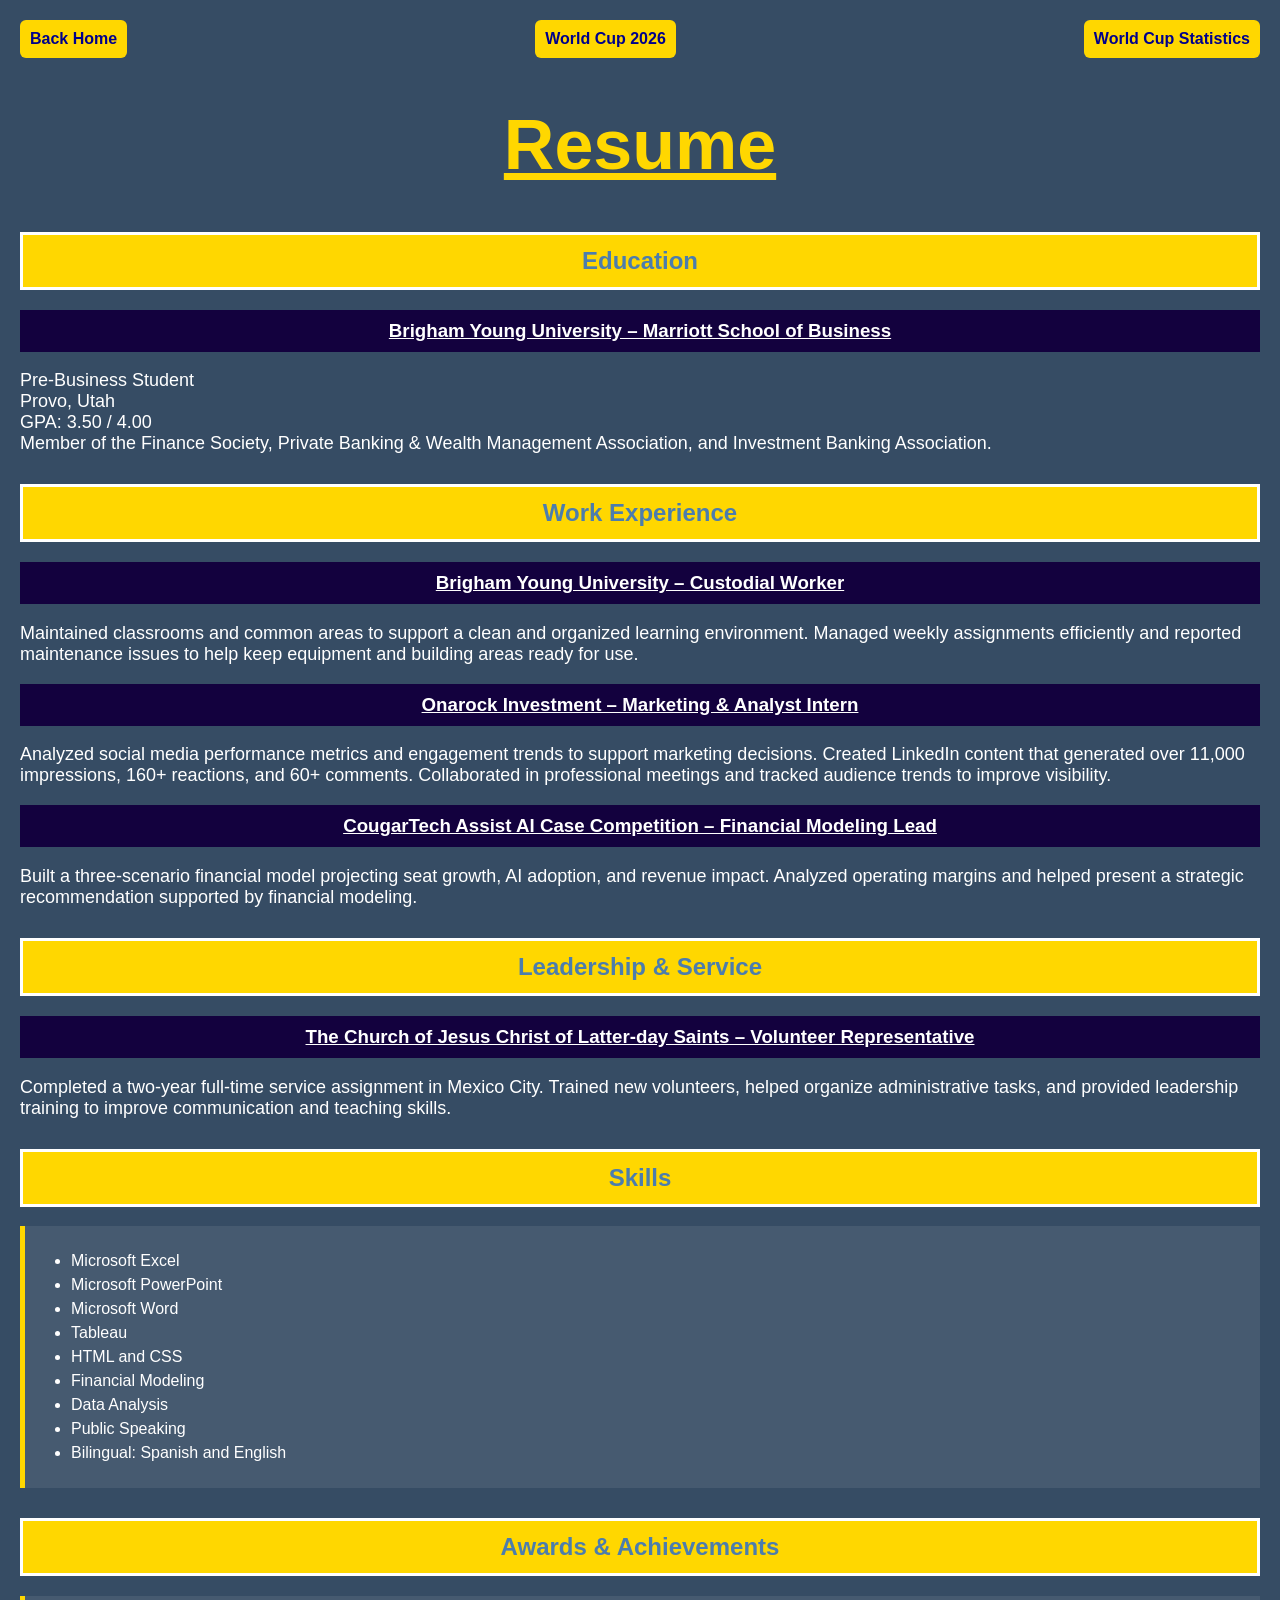
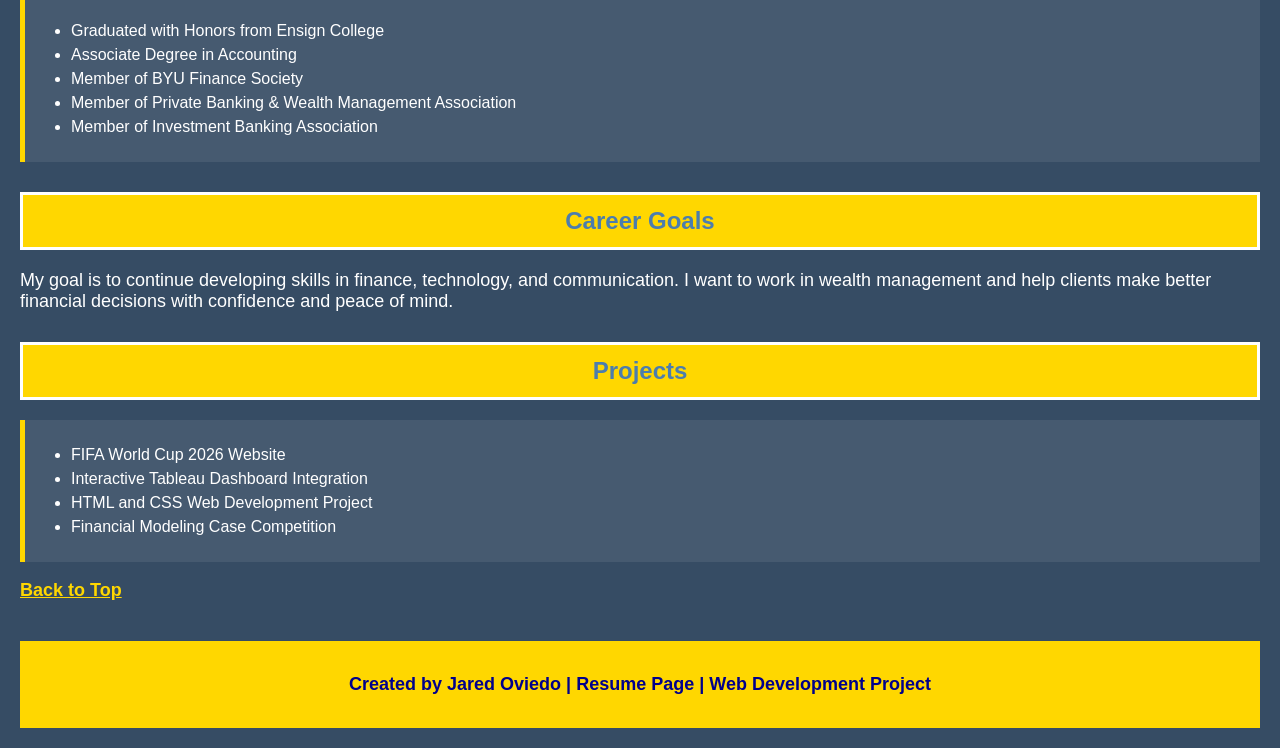
==== WebDevProject/Pages/Resume.html @ 7837ffcb "Add files via upload" ====
<!DOCTYPE html>
<html lang="en">

<head>
    <title>Resume</title>
    <link rel="stylesheet" href="../Style/styles.css">
</head>

<body>

    <div class="top-nav">
        <a class="nav-link" href="../index.html">Back Home</a>
        <a class="nav-link" href="worldcup2026.html">World Cup 2026</a>
        <a class="nav-link" href="worldcupstats.html">World Cup Statistics</a>
    </div>

    <h1 class="main-title" id="top">Resume</h1>

    <h2>Education</h2>

    <h3>Brigham Young University – Marriott School of Business</h3>
    <p>
        Pre-Business Student<br>
        Provo, Utah<br>
        GPA: 3.50 / 4.00<br>
        Member of the Finance Society, Private Banking & Wealth Management Association,
        and Investment Banking Association.
    </p>

    <h2>Work Experience</h2>

    <h3>Brigham Young University – Custodial Worker</h3>
    <p>
        Maintained classrooms and common areas to support a clean and organized learning environment.
        Managed weekly assignments efficiently and reported maintenance issues to help keep equipment
        and building areas ready for use.
    </p>

    <h3>Onarock Investment – Marketing & Analyst Intern</h3>
    <p>
        Analyzed social media performance metrics and engagement trends to support marketing decisions.
        Created LinkedIn content that generated over 11,000 impressions, 160+ reactions, and 60+ comments.
        Collaborated in professional meetings and tracked audience trends to improve visibility.
    </p>

    <h3>CougarTech Assist AI Case Competition – Financial Modeling Lead</h3>
    <p>
        Built a three-scenario financial model projecting seat growth, AI adoption, and revenue impact.
        Analyzed operating margins and helped present a strategic recommendation supported by financial modeling.
    </p>

    <h2>Leadership & Service</h2>

    <h3>The Church of Jesus Christ of Latter-day Saints – Volunteer Representative</h3>
    <p>
        Completed a two-year full-time service assignment in Mexico City.
        Trained new volunteers, helped organize administrative tasks, and provided leadership training
        to improve communication and teaching skills.
    </p>

    <h2>Skills</h2>

    <ul>
        <li>Microsoft Excel</li>
        <li>Microsoft PowerPoint</li>
        <li>Microsoft Word</li>
        <li>Tableau</li>
        <li>HTML and CSS</li>
        <li>Financial Modeling</li>
        <li>Data Analysis</li>
        <li>Public Speaking</li>
        <li>Bilingual: Spanish and English</li>
    </ul>

    <h2>Awards & Achievements</h2>

    <ul>
        <li>Graduated with Honors from Ensign College</li>
        <li>Associate Degree in Accounting</li>
        <li>Member of BYU Finance Society</li>
        <li>Member of Private Banking & Wealth Management Association</li>
        <li>Member of Investment Banking Association</li>
    </ul>

    <h2>Career Goals</h2>

    <p>
        My goal is to continue developing skills in finance, technology, and communication.
        I want to work in wealth management and help clients make better financial decisions
        with confidence and peace of mind.
    </p>

    <h2>Projects</h2>

    <ul>
        <li>FIFA World Cup 2026 Website</li>
        <li>Interactive Tableau Dashboard Integration</li>
        <li>HTML and CSS Web Development Project</li>
        <li>Financial Modeling Case Competition</li>
    </ul>

    <p>
        <a href="#top">Back to Top</a>
    </p>

    <footer>
        <p>Created by Jared Oviedo | Resume Page | Web Development Project</p>
    </footer>

</body>

</html>
---- WebDevProject/Style/styles.css ----
body{
    font-family: Arial, sans-serif;
    background-color: rgb(54, 76, 100);
    color: white;
    margin: 20px;
}

h1{
    text-align: center;
    font-size: 60px;
    color: gold;
    text-decoration: underline;
}

h2{
    color: rgb(76, 125, 173);
    background-color: gold;
    border: 3px solid white;
    padding: 12px;
    margin-top: 30px;
    text-align: center;
}

h3{
    color: white;
    background-color: rgb(19, 1, 62);
    padding: 10px;
    text-decoration: underline;
    text-align: center;
}

p{
    font-size: 18px;
}

a{
    color: gold;
    font-weight: bold;
}

a:hover{
    color: white;
    background-color: gold;
    padding: 5px;
}

img{
    display: block;
    margin: auto;
    border: 5px solid gold;
    max-width: 100%;
    height: auto;
}

ul, ol{
    background-color: rgba(255, 255, 255, 0.08);
    padding: 20px 40px;
    border-left: 5px solid gold;
}

li{
    margin: 6px;
}

section{
    background-color: rgba(255,255,255,0.08);
    border: 2px solid gold;
    padding: 20px;
    margin: 25px;
}

footer{
    text-align: center;
    margin-top: 40px;
    padding: 15px;
    background-color: gold;
    color: darkblue;
    font-weight: bold;
}

.main-title{
    font-size: 70px;
    color: gold;
    text-align: center;
}

.intro{
    text-align: center;
    font-size: 22px;
}

.nav-link{
    background-color: gold;
    color: darkblue;
    padding: 10px;
    text-decoration: none;
    border-radius: 6px;
}

.top-nav{
    display: flex;
    justify-content: space-between;
    align-items: center;
    margin-bottom: 20px;
}

.floating-ball{
    border: none;
    position: fixed;
    bottom: 20px;
    right: 20px;
    width: 85px;
    z-index: 9999;
    animation: spin 6s linear infinite;
}

@keyframes spin{
    from{
        transform: rotate(0deg);
    }
    to{
        transform: rotate(360deg);
    }
}

.three-column{
    display: flex;
    justify-content: center;
    gap: 20px;
    margin: 40px 0;
    align-items: flex-start;
}

.info-card{
    width: 30%;
    background-color: rgba(255,255,255,0.08);
    border-left: 5px solid gold;
    padding: 15px;
    text-align: center;
}

.info-card ul,
.info-card ol{
    background: none;
    border: none;
    padding-left: 25px;
    text-align: left;
}

.stats-grid{
    display: flex;
    justify-content: center;
    gap: 20px;
    margin: 40px 0;
    align-items: flex-start;
}

.stat-card{
    width: 30%;
    background-color: rgba(255,255,255,0.08);
    border-left: 5px solid gold;
    padding: 15px;
    text-align: center;
}

.stat-card img{
    width: 100%;
    max-width: 250px;
    display: block;
    margin: 15px auto;
}

.stat-card ol{
    background: none;
    border: none;
    padding-left: 25px;
    text-align: left;
}

.host-grid{
    display: flex;
    justify-content: center;
    gap: 20px;
    margin: 40px 0;
    align-items: flex-start;
}

.host-left{
    width: 20%;
}

.host-center{
    width: 55%;
}

.host-right{
    width: 20%;
}

.host-card{
    background-color: rgba(255,255,255,0.08);
    border-left: 5px solid gold;
    padding: 15px;
    text-align: center;
}

.host-card img{
    width: 100%;
    max-width: 700px;
}

.host-card ul{
    background: none;
    border: none;
    padding-left: 20px;
    text-align: left;
}

.dashboard-section{
    display: flex;
    justify-content: center;
    align-items: flex-start;
    gap: 40px;
    margin: 30px 40px;
}

.dashboard-left{
    width: 65%;
    padding: 15px;
    box-sizing: border-box;
}

.dashboard-right{
    width: 30%;
    text-align: center;
    padding: 15px;
    box-sizing: border-box;
}

.dashboard-right img{
    width: 400px;
    max-width: 100%;
}

.dashboard-right h3{
    margin-top: 15px;
}

.groups-grid{
    display: flex;
    justify-content: center;
    align-items: center;
    gap: 40px;
    margin: 40px 0;
}

.groups-left{
    width: 40%;
}

.groups-right{
    width: 50%;
}

.groups-right img{
    width: 100%;
    max-width: 700px;
}

.two-column{
    display: flex;
    justify-content: center;
    gap: 30px;
    margin: 40px 0;
    align-items: flex-start;
}

.column-card{
    width: 45%;
    background-color: rgba(255,255,255,0.08);
    border-left: 5px solid gold;
    padding: 15px;
    text-align: center;
}

.column-card ul,
.column-card ol{
    background: none;
    border: none;
    padding-left: 25px;
    text-align: left;
}

.host-video-section{
    display: flex;
    justify-content: center;
    align-items: flex-start;
    gap: 30px;
    margin: 40px 0;
}

.host-video-section .hosts{
    width:40%;
}

.host-video-section .video{
    width:55%;
}

.host-video-section iframe{
    width: 100%;
    height: 500px;
}
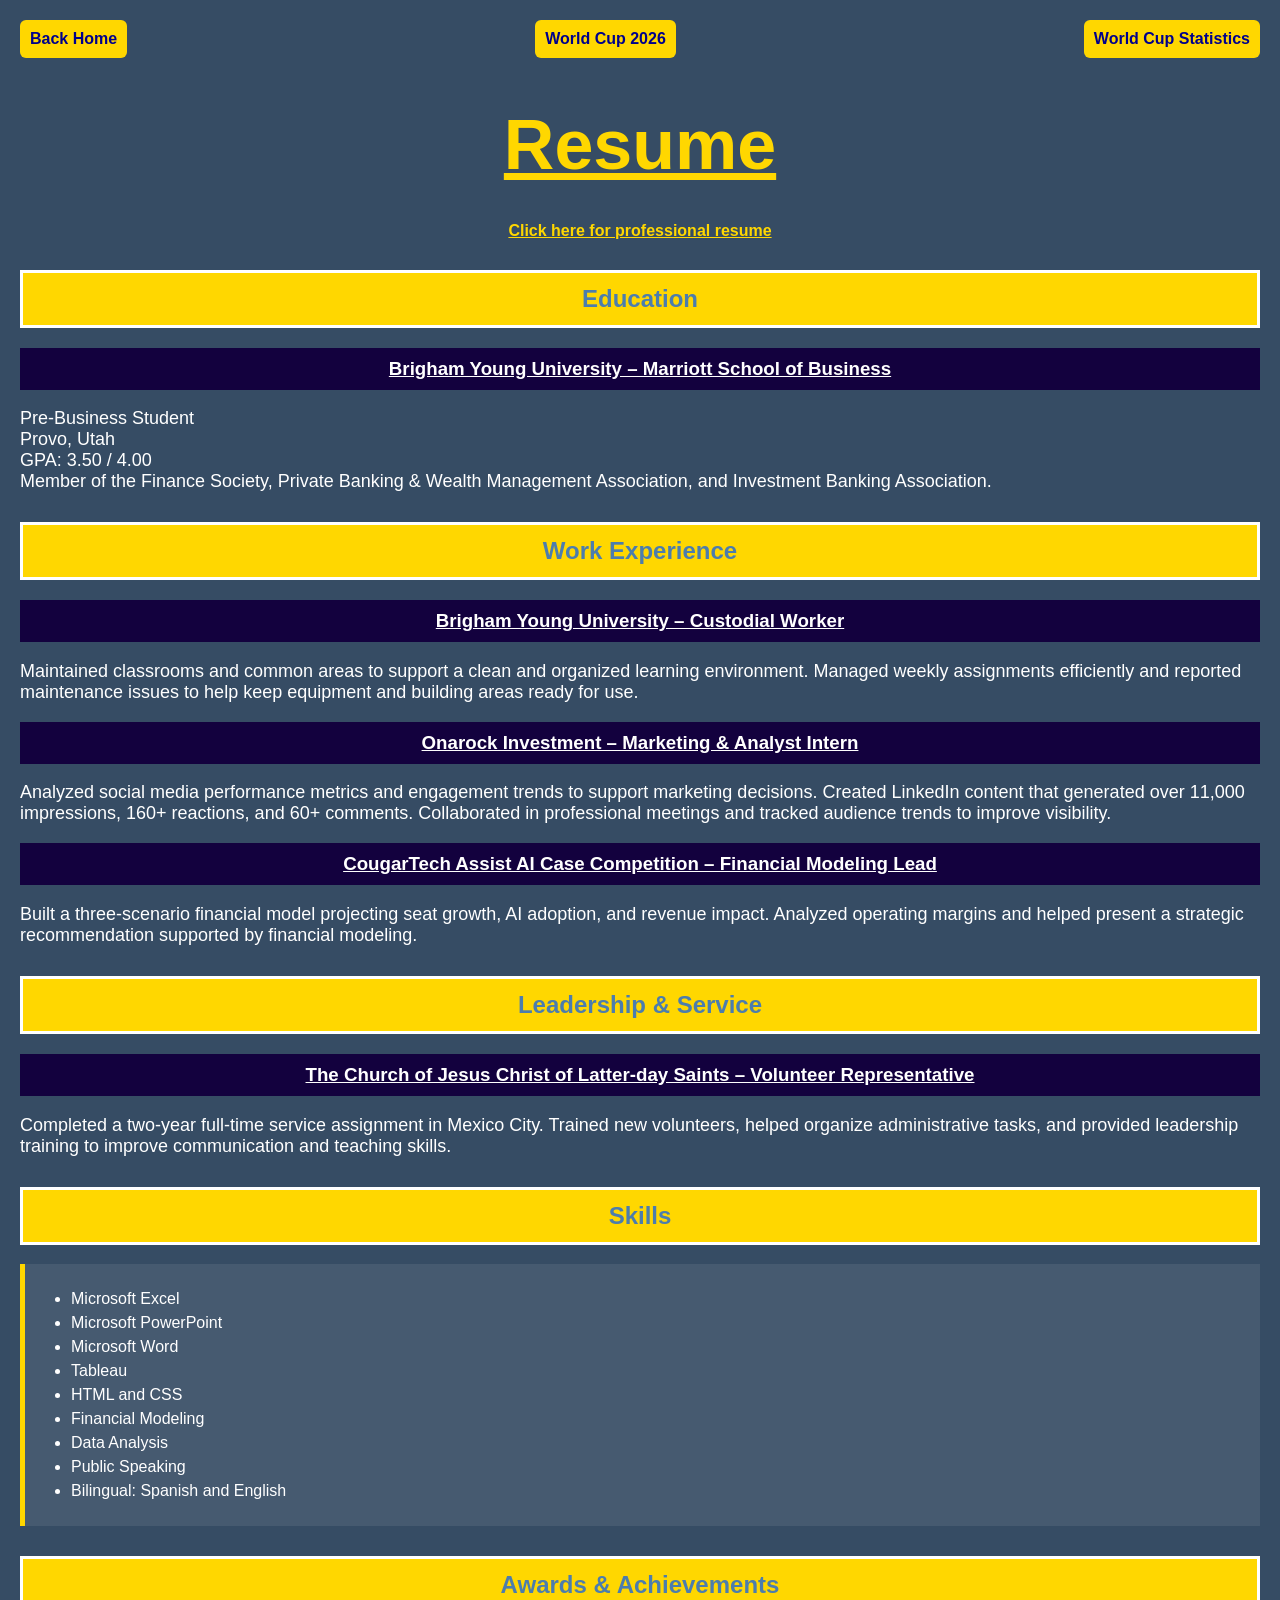
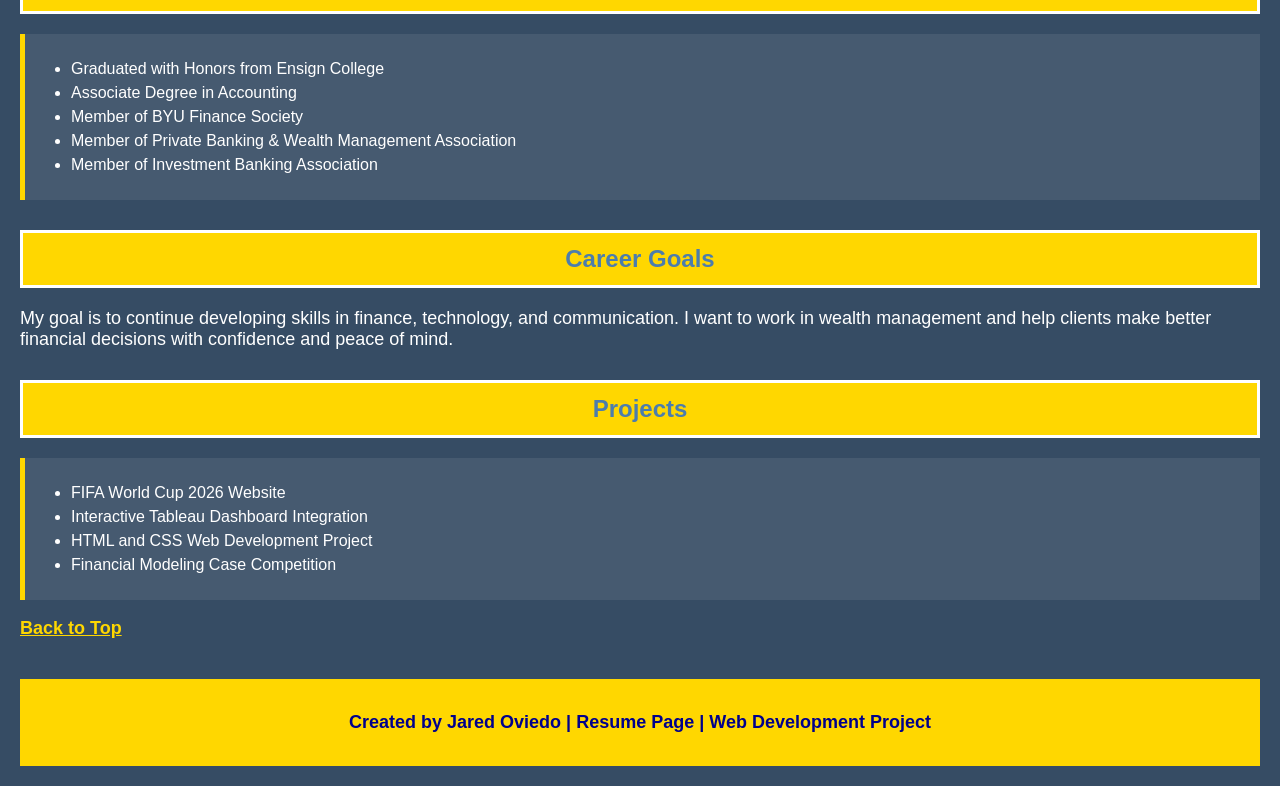
==== commit 7a595e00: "Update Resume.html" ====
--- a/WebDevProject/Pages/Resume.html
+++ b/WebDevProject/Pages/Resume.html
@@ -15,6 +15,11 @@
     </div>
 
     <h1 class="main-title" id="top">Resume</h1>
+    <h4 style="text-align: center; margin-top: -10px;">
+    <a href="https://oviedoo10.github.io/FinalProject-IS/index.html" target="_blank">
+        Click here for professional resume
+    </a>
+</h4>
 
     <h2>Education</h2>
 
@@ -109,4 +114,4 @@
 
 </body>
 
-</html>+</html>
